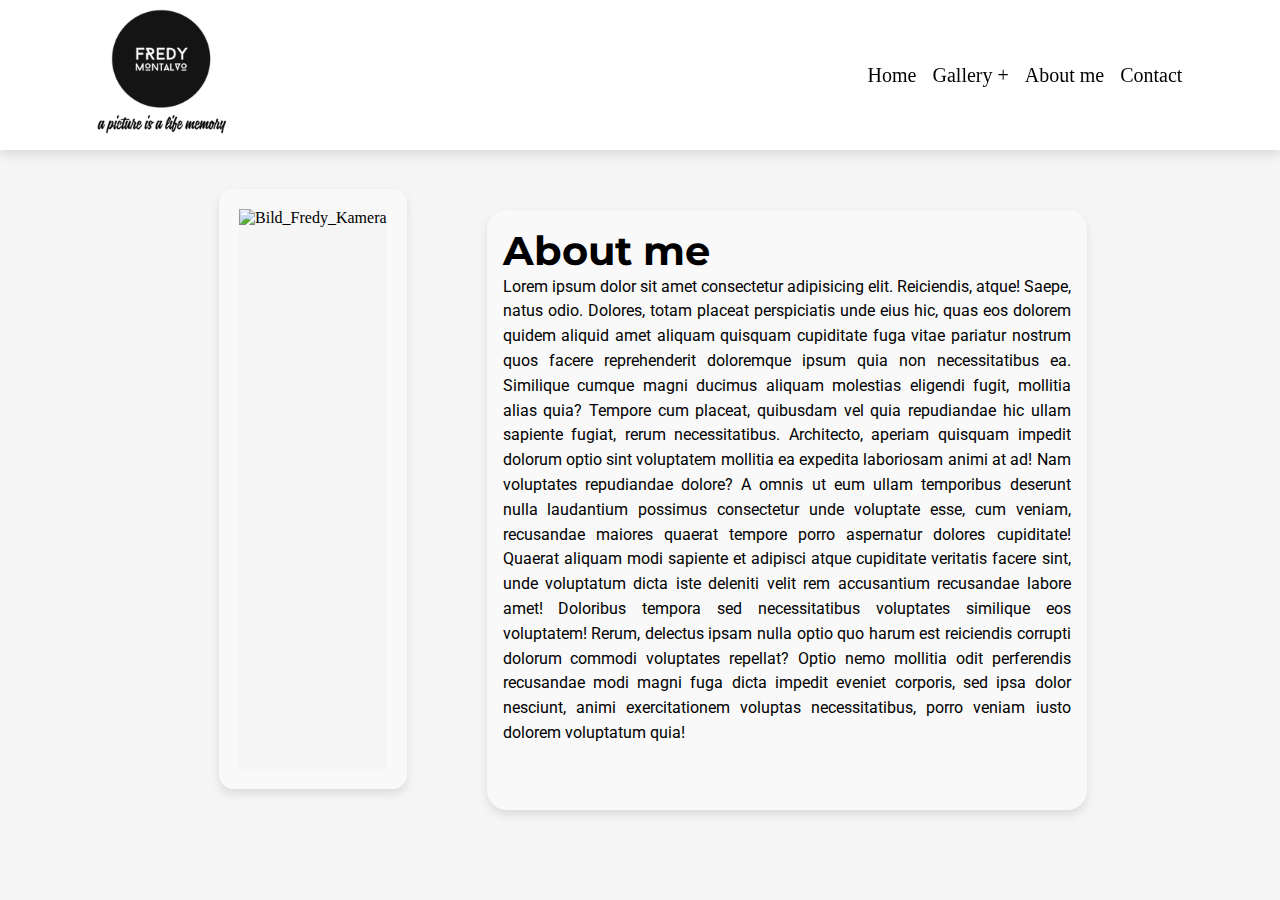
==== about_index.html @ 2a0a4a31 "update contact" ====
<!DOCTYPE html>
<html lang="en">
<head>
    <meta charset="UTF-8">
    <meta http-equiv="X-UA-Compatible" content="IE=edge">
    <meta name="viewport" content="width=device-width, initial-scale=1.0">
    <link rel="preconnect" href="https://fonts.googleapis.com">
<link rel="preconnect" href="https://fonts.gstatic.com" crossorigin>
<link href="https://fonts.googleapis.com/css2?family=Montserrat:ital,wght@1,500&family=Roboto:ital@1&display=swap" rel="stylesheet">
    
    <title>About Portafolio</title>
    <link rel="stylesheet" href="./src/css/about_style.css">
</head>
<body>
    <header>
        <img class= "logo_web" src="./src/imgs/LogoSample_ByTailorBrands.jpg" alt="logo" />
        <input type="checkbox" name="" id="menu-bar" />
        <label for="menu-bar">Menu</label>
        <nav class="nav-bar">
          <ul>
            <li><a href="./index.html">Home</a></li>
            <li>
              <a href="#">Gallery +</a>
              <ul>
                <li><a href="#">People</a></li>
                <li><a href="#">Landscapes</a></li>
                <li><a href="#">Berlin</a></li>
                <li><a href="#">More</a></li>
              </ul>
            </li>
            <li><a href="./about_index.html">About me</a></li>
            <li><a href="./contact_index.html">Contact</a></li>
          </ul>
        </nav>
    </header>
    <section id="about_me">
        <img class="Profile-bild"  src="./src/imgs/Foto_about_me.jpg" alt="Bild_Fredy_Kamera">
        <div class="about_me-container">
            <h2>About me</h2>
<p>Lorem ipsum dolor sit amet consectetur adipisicing elit. Reiciendis, atque! Saepe, natus odio. Dolores, totam placeat perspiciatis unde eius hic, quas eos dolorem quidem aliquid amet aliquam quisquam cupiditate fuga vitae pariatur nostrum quos facere reprehenderit doloremque ipsum quia non necessitatibus ea. Similique cumque magni ducimus aliquam molestias eligendi fugit, mollitia alias quia? Tempore cum placeat, quibusdam vel quia repudiandae hic ullam sapiente fugiat, rerum necessitatibus. Architecto, aperiam quisquam impedit dolorum optio sint voluptatem mollitia ea expedita laboriosam animi at ad! Nam voluptates repudiandae dolore? A omnis ut eum ullam temporibus deserunt nulla laudantium possimus consectetur unde voluptate esse, cum veniam, recusandae maiores quaerat tempore porro aspernatur dolores cupiditate! Quaerat aliquam modi sapiente et adipisci atque cupiditate veritatis facere sint, unde voluptatum dicta iste deleniti velit rem accusantium recusandae labore amet! Doloribus tempora sed necessitatibus voluptates similique eos voluptatem! Rerum, delectus ipsam nulla optio quo harum est reiciendis corrupti dolorum commodi voluptates repellat? Optio nemo mollitia odit perferendis recusandae modi magni fuga dicta impedit eveniet corporis, sed ipsa dolor nesciunt, animi exercitationem voluptas necessitatibus, porro veniam iusto dolorem voluptatum quia!</p>
        </div>

    </section>
    
</body>
</html>
---- src/css/about_style.css ----
* {
  margin: 0;
  padding: 0;
  box-sizing: border-box;
  text-decoration: none;
  font-size: 16px;
}

body {
  width: 100vw;
  background-color: whitesmoke;
}

header {
  position: fixed;
  top: 0;
  left: 0;
  right: 0;
  position: fixed;
  background-color: rgba(255, 255, 255);
  box-shadow: 0 5px 10px rgba(0, 0, 0, 0.1);
  padding: 0px 7%;
  display: flex;
  align-items: center;
  justify-content: space-between;
  z-index: 1000;
}

header .nav-bar ul {
  list-style: none;
}

header .nav-bar ul li {
  position: relative;
  float: left;
}

header .nav-bar ul li a {
  font-size: 20px;
  color: black;
  padding: 20px;
  display: block;
  position: relative;
  padding: 3px;
  margin: 5px;
}

.logo_web {
  width: 150px;
  height: auto;
}

header .nav-bar ul li::after {
  content: "";
  height: 2px;
  width: 0;
  background: black;
  position: absolute;
  bottom: 0;
  left: 0;
}

header .nav-bar ul li:hover::after {
  width: 100%;
  transition: 0.5s ease-out;
}

header .nav-bar ul li ul {
  position: absolute;
  left: 0;
  width: 200px;
  background: #fff;
  display: none;
}

header .nav-bar ul li ul li {
  width: 100%;
  border-top: 1px solid rgba(0, 0, 0, 0.1);
}

header .nav-bar ul li:focus-within > ul,
header .nav-bar ul li:hover > ul {
  display: initial;
}

#menu-bar {
  display: none;
}

header label {
  font-size: 20px;
  color: black;
  cursor: pointer;
  display: none;
}

@media only screen and (max-width: 768px) {
  header {
    padding: 20px;
  }
  header label {
    display: initial;
  }
  header .nav-bar {
    position: absolute;
    top: 100%;
    left: 0;
    right: 0;
    background: #fff;
    border-top: 1px solid rgba(0, 0, 0, 0.1);
    display: none;
  }

  header .nav-bar ul li {
    width: 100%;
  }
  header .nav-bar ul li ul {
    position: relative;
    width: 100%;
  }
  header .nav-bar ul li ul li {
    background: #eee;
  }
  #menu-bar:checked ~ .nav-bar {
    display: initial;
  }
  .logo_web {
    display: none;
  }
  header .nav-bar ul li:hover::after {
    width: 100%;
    transition: 0.5s ease-out;
  }
  
}

#about_me {
  padding: 40px 0;
  display: flex;
  justify-content: center;
  align-items: center;
  gap: 80px;
  flex-wrap: wrap;
}

.about_me-container {
  width: 600px;
  height: 600px;
  margin-top: 10.6em;
  border-radius: 20px;
  padding: 1em;
  background-color:rgba(255, 255, 255, .4) ;
  box-shadow: 0 5px 10px rgba(0, 0, 0, 0.1);
}

.about_me-container h2 {
  font-size: 40px;
  font-family: "Montserrat", sans-serif;
}
.about_me-container p {
  text-align: justify;
  line-height: 155%;
  font-family: "Roboto", sans-serif;
}

.Profile-bild {
  height: 600px;
  margin-top: 10%;
  margin-left: 2%;
  border-radius: 0.9rem;
  border: 20px solid rgba(255, 255, 255, .4);
  box-shadow: 0 5px 10px rgba(0, 0, 0, 0.1);
}

@media screen and (max-width: 768px) {
  .Profile-bild {
    position: relative;
    top: 200px;
    width: 400px;
    height: auto;
  }

  .about_me-container {
    width: 400px;
    height: auto;
    position: relative;
    margin-top: 150px;
  }
  
}
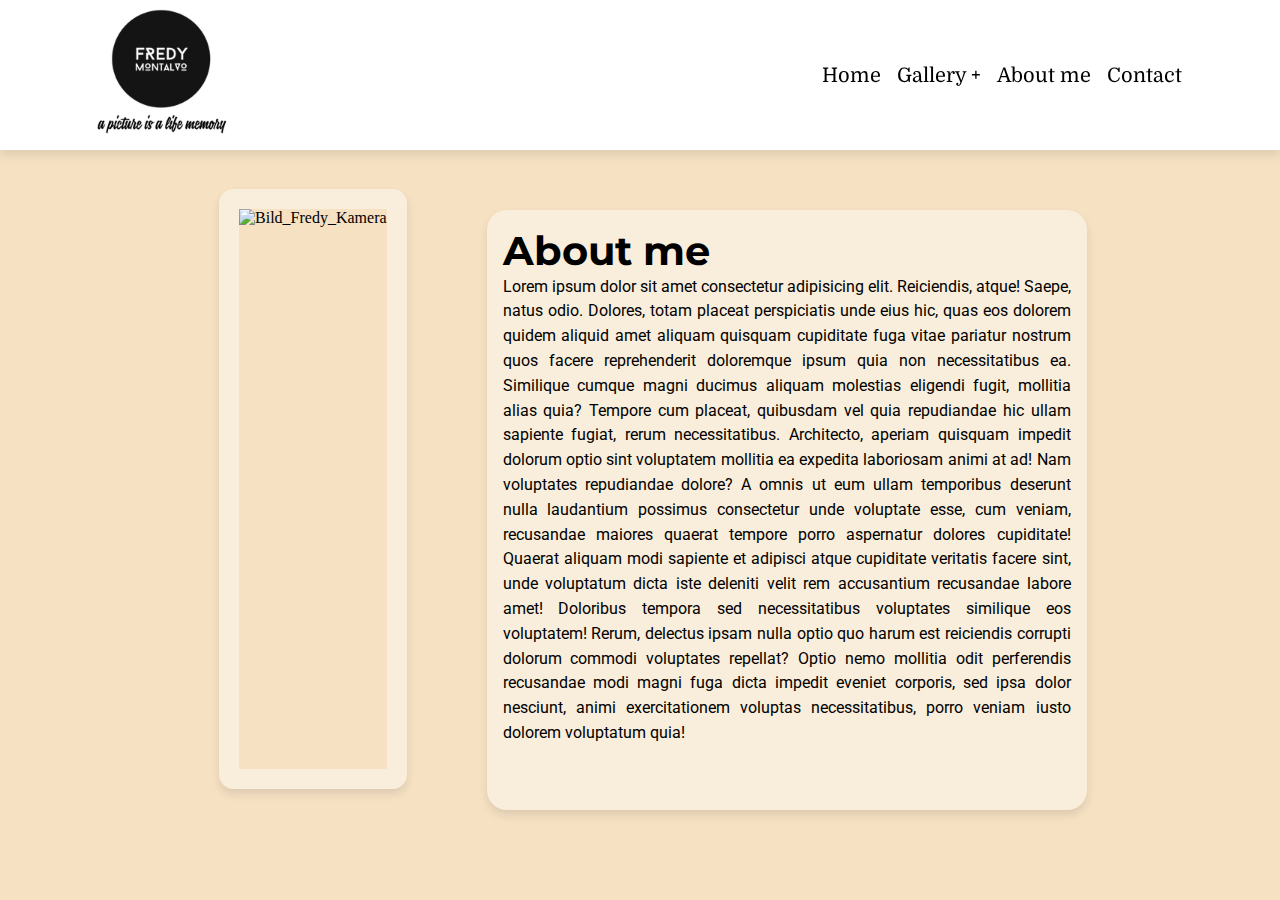
==== commit 80767e61: "Gallery Update" ====
--- a/about_index.html
+++ b/about_index.html
@@ -6,7 +6,7 @@
     <meta name="viewport" content="width=device-width, initial-scale=1.0">
     <link rel="preconnect" href="https://fonts.googleapis.com">
 <link rel="preconnect" href="https://fonts.gstatic.com" crossorigin>
-<link href="https://fonts.googleapis.com/css2?family=Montserrat:ital,wght@1,500&family=Roboto:ital@1&display=swap" rel="stylesheet">
+<link href="https://fonts.googleapis.com/css2?family=Domine&family=Montserrat:ital,wght@1,500&family=Roboto:ital@1&display=swap" rel="stylesheet">
     
     <title>About Portafolio</title>
     <link rel="stylesheet" href="./src/css/about_style.css">
@@ -20,7 +20,7 @@
           <ul>
             <li><a href="./index.html">Home</a></li>
             <li>
-              <a href="#">Gallery +</a>
+              <a href="./gallery_index.html">Gallery +</a>
               <ul>
                 <li><a href="#">People</a></li>
                 <li><a href="#">Landscapes</a></li>
--- a/src/css/about_style.css
+++ b/src/css/about_style.css
@@ -8,7 +8,7 @@
 
 body {
   width: 100vw;
-  background-color: whitesmoke;
+  background-color:#F6E1C3;
 }
 
 header {
@@ -24,6 +24,7 @@
   align-items: center;
   justify-content: space-between;
   z-index: 1000;
+  font-family: 'Domine', serif;
 }
 
 header .nav-bar ul {
@@ -113,6 +114,7 @@
 
   header .nav-bar ul li {
     width: 100%;
+    left: 12px;
   }
   header .nav-bar ul li ul {
     position: relative;
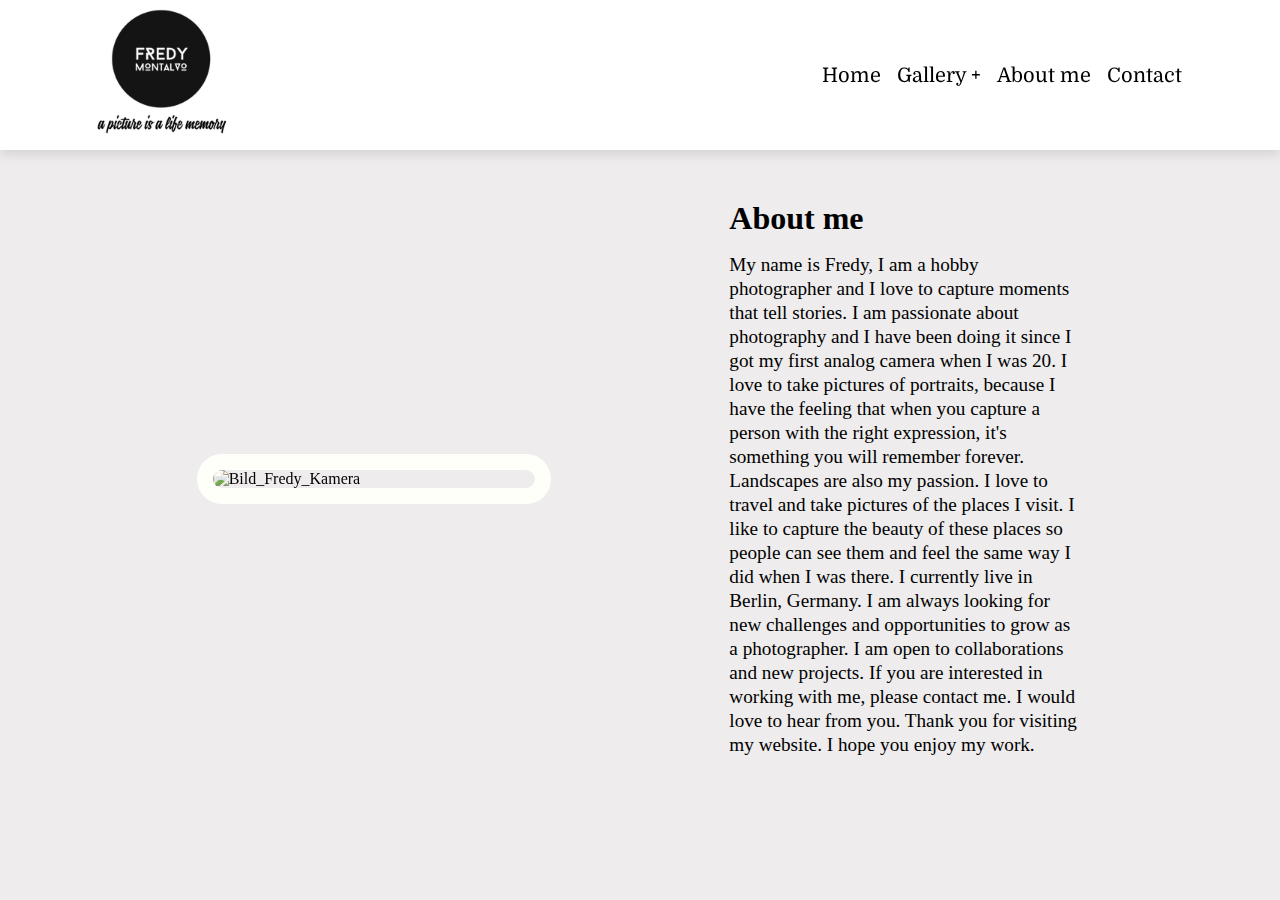
==== commit 262bcf7d: "update about me" ====
--- a/about_index.html
+++ b/about_index.html
@@ -1,46 +1,79 @@
 <!DOCTYPE html>
 <html lang="en">
-<head>
-    <meta charset="UTF-8">
-    <meta http-equiv="X-UA-Compatible" content="IE=edge">
-    <meta name="viewport" content="width=device-width, initial-scale=1.0">
-    <link rel="preconnect" href="https://fonts.googleapis.com">
-<link rel="preconnect" href="https://fonts.gstatic.com" crossorigin>
-<link href="https://fonts.googleapis.com/css2?family=Domine&family=Montserrat:ital,wght@1,500&family=Roboto:ital@1&display=swap" rel="stylesheet">
-    
+  <head>
+    <meta charset="UTF-8" />
+    <meta http-equiv="X-UA-Compatible" content="IE=edge" />
+    <meta name="viewport" content="width=device-width, initial-scale=1.0" />
+    <link rel="preconnect" href="https://fonts.googleapis.com" />
+    <link rel="preconnect" href="https://fonts.gstatic.com" crossorigin />
+    <link
+      href="https://fonts.googleapis.com/css2?family=Domine&family=Montserrat:ital,wght@1,500&family=Roboto:ital@1&display=swap"
+      rel="stylesheet"
+    />
+
     <title>About Portafolio</title>
-    <link rel="stylesheet" href="./src/css/about_style.css">
-</head>
-<body>
+    <link rel="stylesheet" href="./src/css/about_style.css" />
+  </head>
+  <body>
     <header>
-        <img class= "logo_web" src="./src/imgs/LogoSample_ByTailorBrands.jpg" alt="logo" />
-        <input type="checkbox" name="" id="menu-bar" />
-        <label for="menu-bar">Menu</label>
-        <nav class="nav-bar">
-          <ul>
-            <li><a href="./index.html">Home</a></li>
-            <li>
-              <a href="./gallery_index.html">Gallery +</a>
-              <ul>
-                <li><a href="#">People</a></li>
-                <li><a href="#">Landscapes</a></li>
-                <li><a href="#">Berlin</a></li>
-                <li><a href="#">More</a></li>
-              </ul>
-            </li>
-            <li><a href="./about_index.html">About me</a></li>
-            <li><a href="./contact_index.html">Contact</a></li>
-          </ul>
-        </nav>
+      <img
+        class="logo_web"
+        src="./src/imgs/LogoSample_ByTailorBrands.jpg"
+        alt="logo"
+      />
+      <input type="checkbox" name="" id="menu-bar" />
+      <label for="menu-bar">Menu</label>
+      <nav class="nav-bar">
+        <ul>
+          <li><a href="./index.html">Home</a></li>
+          <li>
+            <a href="#">Gallery +</a>
+            <ul>
+              <li>
+                <a href="./people_Gallery_index.html">People</a>
+              </li>
+              <li>
+                <a href="./berlin_Gallery_index.html">Berlin</a>
+              </li>
+              <li>
+                <a href="./ecuador_Gallery_index.html">Ecuador</a>
+              </li>
+            </ul>
+          </li>
+          <li><a href="./about_index.html">About me</a></li>
+          <li><a href="./contact_index.html">Contact</a></li>
+        </ul>
+      </nav>
+
+      <!-- About me -->
     </header>
     <section id="about_me">
-        <img class="Profile-bild"  src="./src/imgs/Foto_about_me.jpg" alt="Bild_Fredy_Kamera">
-        <div class="about_me-container">
-            <h2>About me</h2>
-<p>Lorem ipsum dolor sit amet consectetur adipisicing elit. Reiciendis, atque! Saepe, natus odio. Dolores, totam placeat perspiciatis unde eius hic, quas eos dolorem quidem aliquid amet aliquam quisquam cupiditate fuga vitae pariatur nostrum quos facere reprehenderit doloremque ipsum quia non necessitatibus ea. Similique cumque magni ducimus aliquam molestias eligendi fugit, mollitia alias quia? Tempore cum placeat, quibusdam vel quia repudiandae hic ullam sapiente fugiat, rerum necessitatibus. Architecto, aperiam quisquam impedit dolorum optio sint voluptatem mollitia ea expedita laboriosam animi at ad! Nam voluptates repudiandae dolore? A omnis ut eum ullam temporibus deserunt nulla laudantium possimus consectetur unde voluptate esse, cum veniam, recusandae maiores quaerat tempore porro aspernatur dolores cupiditate! Quaerat aliquam modi sapiente et adipisci atque cupiditate veritatis facere sint, unde voluptatum dicta iste deleniti velit rem accusantium recusandae labore amet! Doloribus tempora sed necessitatibus voluptates similique eos voluptatem! Rerum, delectus ipsam nulla optio quo harum est reiciendis corrupti dolorum commodi voluptates repellat? Optio nemo mollitia odit perferendis recusandae modi magni fuga dicta impedit eveniet corporis, sed ipsa dolor nesciunt, animi exercitationem voluptas necessitatibus, porro veniam iusto dolorem voluptatum quia!</p>
+      <div class="about_me-container">
+        <img
+          class="Profile-bild"
+          src="./src/imgs/Foto_about_me.jpg"
+          alt="Bild_Fredy_Kamera"
+        />
+        <div class="info">
+          <h2 class="title">About me</h2>
+          <p>
+            My name is Fredy, I am a hobby photographer and I love to capture
+            moments that tell stories. I am passionate about photography and I
+            have been doing it since I got my first analog camera when I was 20.
+            I love to take pictures of portraits, because I have the feeling
+            that when you capture a person with the right expression, it's
+            something you will remember forever. Landscapes are also my passion.
+            I love to travel and take pictures of the places I visit. I like to
+            capture the beauty of these places so people can see them and feel
+            the same way I did when I was there. I currently live in Berlin,
+            Germany. I am always looking for new challenges and opportunities to
+            grow as a photographer. I am open to collaborations and new
+            projects. If you are interested in working with me, please contact
+            me. I would love to hear from you. Thank you for visiting my
+            website. I hope you enjoy my work.
+          </p>
         </div>
-
+      </div>
     </section>
-    
-</body>
-</html>+  </body>
+</html>
--- a/src/css/about_style.css
+++ b/src/css/about_style.css
@@ -8,7 +8,7 @@
 
 body {
   width: 100vw;
-  background-color:#F6E1C3;
+  background-color: rgb(238, 236, 236);
 }
 
 header {
@@ -24,7 +24,7 @@
   align-items: center;
   justify-content: space-between;
   z-index: 1000;
-  font-family: 'Domine', serif;
+  font-family: "Domine", serif;
 }
 
 header .nav-bar ul {
@@ -94,7 +94,45 @@
   cursor: pointer;
   display: none;
 }
+/* About me section */
 
+.about_me-container {
+  display: flex;
+  justify-content: space-evenly;
+  align-items: center;
+  height: auto;
+  position: relative;
+  gap: 2rem;
+  margin: 50px;
+  margin-top: 200px;
+
+  .info {
+    width: 30%;
+    height: auto;
+
+  }
+  .title {
+    font-size: 2rem;
+    font-weight: bold;
+    color: black;
+    margin-bottom: 1rem;
+  }
+
+  .Profile-bild {
+    height: auto;
+    width: 30%;
+    border-radius: 3rem;
+    border: 1rem solid white;
+    filter: sepia(30%);
+  }
+  p{
+    font-size: 1.2rem;
+    line-height: 1.5rem;
+  
+  }
+}
+
+/* Media Queries */
 @media only screen and (max-width: 768px) {
   header {
     padding: 20px;
@@ -133,45 +171,6 @@
     width: 100%;
     transition: 0.5s ease-out;
   }
-  
-}
-
-#about_me {
-  padding: 40px 0;
-  display: flex;
-  justify-content: center;
-  align-items: center;
-  gap: 80px;
-  flex-wrap: wrap;
-}
-
-.about_me-container {
-  width: 600px;
-  height: 600px;
-  margin-top: 10.6em;
-  border-radius: 20px;
-  padding: 1em;
-  background-color:rgba(255, 255, 255, .4) ;
-  box-shadow: 0 5px 10px rgba(0, 0, 0, 0.1);
-}
-
-.about_me-container h2 {
-  font-size: 40px;
-  font-family: "Montserrat", sans-serif;
-}
-.about_me-container p {
-  text-align: justify;
-  line-height: 155%;
-  font-family: "Roboto", sans-serif;
-}
-
-.Profile-bild {
-  height: 600px;
-  margin-top: 10%;
-  margin-left: 2%;
-  border-radius: 0.9rem;
-  border: 20px solid rgba(255, 255, 255, .4);
-  box-shadow: 0 5px 10px rgba(0, 0, 0, 0.1);
 }
 
 @media screen and (max-width: 768px) {
@@ -188,5 +187,4 @@
     position: relative;
     margin-top: 150px;
   }
-  
 }
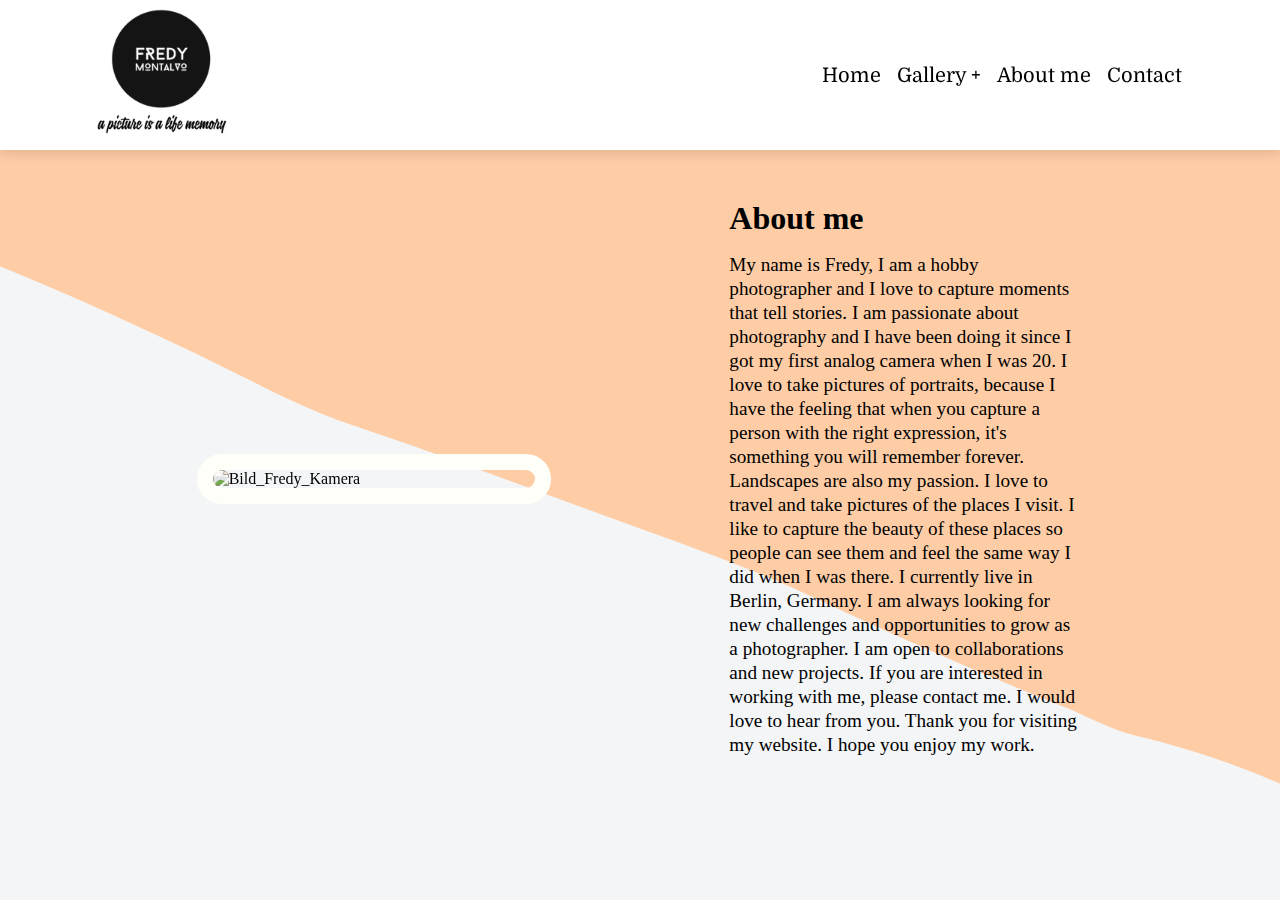
==== commit 04a4b6c7: "Change the Media queries Contact" ====
--- a/about_index.html
+++ b/about_index.html
@@ -1,79 +1,73 @@
 <!DOCTYPE html>
 <html lang="en">
-  <head>
-    <meta charset="UTF-8" />
-    <meta http-equiv="X-UA-Compatible" content="IE=edge" />
-    <meta name="viewport" content="width=device-width, initial-scale=1.0" />
-    <link rel="preconnect" href="https://fonts.googleapis.com" />
-    <link rel="preconnect" href="https://fonts.gstatic.com" crossorigin />
-    <link
-      href="https://fonts.googleapis.com/css2?family=Domine&family=Montserrat:ital,wght@1,500&family=Roboto:ital@1&display=swap"
-      rel="stylesheet"
-    />
 
-    <title>About Portafolio</title>
-    <link rel="stylesheet" href="./src/css/about_style.css" />
-  </head>
-  <body>
-    <header>
-      <img
-        class="logo_web"
-        src="./src/imgs/LogoSample_ByTailorBrands.jpg"
-        alt="logo"
-      />
-      <input type="checkbox" name="" id="menu-bar" />
-      <label for="menu-bar">Menu</label>
-      <nav class="nav-bar">
-        <ul>
-          <li><a href="./index.html">Home</a></li>
-          <li>
-            <a href="#">Gallery +</a>
-            <ul>
-              <li>
-                <a href="./people_Gallery_index.html">People</a>
-              </li>
-              <li>
-                <a href="./berlin_Gallery_index.html">Berlin</a>
-              </li>
-              <li>
-                <a href="./ecuador_Gallery_index.html">Ecuador</a>
-              </li>
-            </ul>
-          </li>
-          <li><a href="./about_index.html">About me</a></li>
-          <li><a href="./contact_index.html">Contact</a></li>
-        </ul>
-      </nav>
+<head>
+  <meta charset="UTF-8" />
+  <meta http-equiv="X-UA-Compatible" content="IE=edge" />
+  <meta name="viewport" content="width=device-width, initial-scale=1.0" />
+  <link rel="preconnect" href="https://fonts.googleapis.com" />
+  <link rel="preconnect" href="https://fonts.gstatic.com" crossorigin />
+  <link
+    href="https://fonts.googleapis.com/css2?family=Domine&family=Montserrat:ital,wght@1,500&family=Roboto:ital@1&display=swap"
+    rel="stylesheet" />
 
-      <!-- About me -->
-    </header>
-    <section id="about_me">
-      <div class="about_me-container">
-        <img
-          class="Profile-bild"
-          src="./src/imgs/Foto_about_me.jpg"
-          alt="Bild_Fredy_Kamera"
-        />
-        <div class="info">
-          <h2 class="title">About me</h2>
-          <p>
-            My name is Fredy, I am a hobby photographer and I love to capture
-            moments that tell stories. I am passionate about photography and I
-            have been doing it since I got my first analog camera when I was 20.
-            I love to take pictures of portraits, because I have the feeling
-            that when you capture a person with the right expression, it's
-            something you will remember forever. Landscapes are also my passion.
-            I love to travel and take pictures of the places I visit. I like to
-            capture the beauty of these places so people can see them and feel
-            the same way I did when I was there. I currently live in Berlin,
-            Germany. I am always looking for new challenges and opportunities to
-            grow as a photographer. I am open to collaborations and new
-            projects. If you are interested in working with me, please contact
-            me. I would love to hear from you. Thank you for visiting my
-            website. I hope you enjoy my work.
-          </p>
-        </div>
+  <title>About Portafolio</title>
+  <link rel="stylesheet" href="./src/css/about_style.css" />
+</head>
+
+<body>
+  <header>
+    <img class="logo_web" src="./src/imgs/LogoSample_ByTailorBrands.jpg" alt="logo" />
+    <input type="checkbox" name="" id="menu-bar" />
+    <label for="menu-bar">Menu</label>
+    <nav class="nav-bar">
+      <ul>
+        <li><a href="./index.html">Home</a></li>
+        <li>
+          <a href="#">Gallery +</a>
+          <ul>
+            <li>
+              <a href="./people_Gallery_index.html">People</a>
+            </li>
+            <li>
+              <a href="./berlin_Gallery_index.html">Berlin</a>
+            </li>
+            <li>
+              <a href="./ecuador_Gallery_index.html">Ecuador</a>
+            </li>
+          </ul>
+        </li>
+        <li><a href="./about_index.html">About me</a></li>
+        <li><a href="./contact_index.html">Contact</a></li>
+      </ul>
+    </nav>
+  </header>
+  <!-- About me -->
+
+  <section id="about_me">
+    <div class="about_me-container">
+      <img class="Profile-bild" src="./src/imgs/Foto_about_me.jpg" alt="Bild_Fredy_Kamera" />
+      <div class="info">
+        <h2 class="title">About me</h2>
+        <p>
+          My name is Fredy, I am a hobby photographer and I love to capture
+          moments that tell stories. I am passionate about photography and I
+          have been doing it since I got my first analog camera when I was 20.
+          I love to take pictures of portraits, because I have the feeling
+          that when you capture a person with the right expression, it's
+          something you will remember forever. Landscapes are also my passion.
+          I love to travel and take pictures of the places I visit. I like to
+          capture the beauty of these places so people can see them and feel
+          the same way I did when I was there. I currently live in Berlin,
+          Germany. I am always looking for new challenges and opportunities to
+          grow as a photographer. I am open to collaborations and new
+          projects. If you are interested in working with me, please contact
+          me. I would love to hear from you. Thank you for visiting my
+          website. I hope you enjoy my work.
+        </p>
       </div>
-    </section>
-  </body>
-</html>
+    </div>
+  </section>
+</body>
+
+</html>--- a/src/css/about_style.css
+++ b/src/css/about_style.css
@@ -8,7 +8,10 @@
 
 body {
   width: 100vw;
-  background-color: rgb(238, 236, 236);
+  background-image: url("../backgrounds/backGroundAbout.png");
+  background-position: top;
+  background-repeat: no-repeat;
+  background-attachment: fixed;
 }
 
 header {
@@ -109,7 +112,6 @@
   .info {
     width: 30%;
     height: auto;
-
   }
   .title {
     font-size: 2rem;
@@ -125,21 +127,18 @@
     border: 1rem solid white;
     filter: sepia(30%);
   }
-  p{
+  p {
     font-size: 1.2rem;
     line-height: 1.5rem;
-  
   }
 }
 
 /* Media Queries */
 @media only screen and (max-width: 768px) {
-  header {
-    padding: 20px;
-  }
   header label {
     display: initial;
   }
+
   header .nav-bar {
     position: absolute;
     top: 100%;
@@ -148,43 +147,64 @@
     background: #fff;
     border-top: 1px solid rgba(0, 0, 0, 0.1);
     display: none;
+    height: 100vh;
+  }
+
+  header .nav-bar ul {
+    display: flex;
+    flex-direction: column;
+    align-items: center;
+    justify-content: center;
   }
 
   header .nav-bar ul li {
     width: 100%;
-    left: 12px;
-  }
+    display: block;
+    margin: 10px 0;
+    text-align: center;
+  }
+
+  header .nav-bar ul li a {
+    display: block;
+    padding: 10px 0;
+    font-size: 20px;
+  }
+
   header .nav-bar ul li ul {
     position: relative;
     width: 100%;
   }
+
   header .nav-bar ul li ul li {
     background: #eee;
   }
+
   #menu-bar:checked ~ .nav-bar {
     display: initial;
   }
-  .logo_web {
-    display: none;
-  }
+
   header .nav-bar ul li:hover::after {
     width: 100%;
-    transition: 0.5s ease-out;
-  }
-}
-
-@media screen and (max-width: 768px) {
-  .Profile-bild {
-    position: relative;
-    top: 200px;
-    width: 400px;
-    height: auto;
-  }
-
+    transition: none;
+    background: none;
+  }
+
+  .logo_web {
+    width: 100px;
+  }
+
+  body {
+    margin-top: 110px;
+  }
   .about_me-container {
-    width: 400px;
-    height: auto;
-    position: relative;
-    margin-top: 150px;
-  }
-}
+    flex-direction: column;
+    gap: 1rem;
+    margin: 20px;
+    .info {
+      width: 100%;
+    }
+    .Profile-bild {
+      width: 100%;
+    }
+  }
+}
